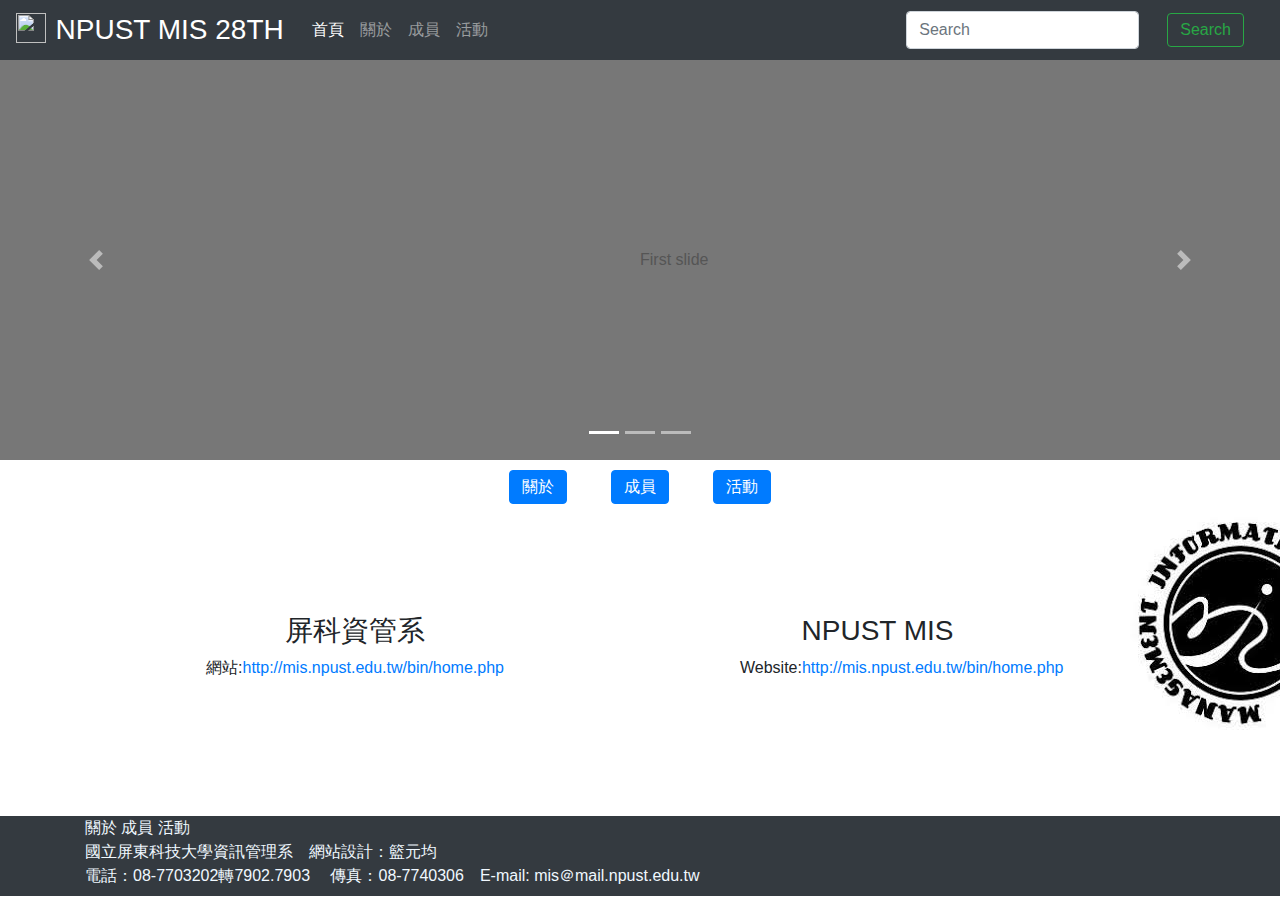
==== index.html @ 9c3fea6a "Update index.html" ====
<!DOCTYPE html>
<html lang="en">

<head>
    <meta charset="UTF-8">
    <meta name="viewport" content="width=device-width, initial-scale=1.0">
    <meta http-equiv="X-UA-Compatible" content="ie=edge">
    <title>屏科大資管系</title>
    <link rel="stylesheet" href="https://stackpath.bootstrapcdn.com/bootstrap/4.3.1/css/bootstrap.min.css" integrity="sha384-ggOyR0iXCbMQv3Xipma34MD+dH/1fQ784/j6cY/iJTQUOhcWr7x9JvoRxT2MZw1T" crossorigin="anonymous">
    <script src="https://code.jquery.com/jquery-3.3.1.slim.min.js" integrity="sha384-q8i/X+965DzO0rT7abK41JStQIAqVgRVzpbzo5smXKp4YfRvH+8abtTE1Pi6jizo" crossorigin="anonymous"></script>
    <script src="https://cdnjs.cloudflare.com/ajax/libs/popper.js/1.14.7/umd/popper.min.js" integrity="sha384-UO2eT0CpHqdSJQ6hJty5KVphtPhzWj9WO1clHTMGa3JDZwrnQq4sF86dIHNDz0W1" crossorigin="anonymous"></script>
    <script src="https://stackpath.bootstrapcdn.com/bootstrap/4.3.1/js/bootstrap.min.js" integrity="sha384-JjSmVgyd0p3pXB1rRibZUAYoIIy6OrQ6VrjIEaFf/nJGzIxFDsf4x0xIM+B07jRM" crossorigin="anonymous"></script>
    <style>
        @import url(mystyle.css);
    </style>
</head>

<body>
    <div class="aaa">
        <!-- .navbar-expand-{sm|md|lg|xl}決定在哪個斷點以上就出現漢堡式選單 -->
        <!-- navbar-dark 文字顏色 .bg-dark 背景顏色 -->
        <nav class="navbar navbar-expand-lg navbar-dark bg-dark">

            <!-- .navbar-brand 左上LOGO位置 -->
            <a class="navbar-brand" href="index.html">
                <img src="images/H-logo.svg" width="30" height="30" class="d-inline-block align-top" alt="">
                <span class="h3 mx-1">NPUST MIS 28TH</span>
            </a>
            <!-- .navbar-toggler 漢堡式選單按鈕 -->
            <button class="navbar-toggler" type="button" data-toggle="collapse" data-target="#navbarSupportedContent" aria-controls="navbarSupportedContent" aria-expanded="false" aria-label="Toggle navigation">
      <!-- .navbar-toggler-icon 漢堡式選單Icon -->
      <span class="navbar-toggler-icon"></span>
    </button>

            <!-- .collapse.navbar-collapse 用於外層中斷點群組和隱藏導覽列內容 -->
            <!-- 選單項目&漢堡式折疊選單 -->
            <div class="collapse navbar-collapse" id="navbarSupportedContent">
                <ul class="navbar-nav mr-auto">
                    <!-- active表示當前頁面 -->
                    <li class="nav-item active">
                        <a class="nav-link" href="index.html">首頁<span class="sr-only">(current)</span></a>
                    </li>
                    <li class="nav-item">
                        <a class="nav-link" href="about.html">關於</a>
                    </li>
                    <li class="nav-item">
                        <a class="nav-link" href="people.html">成員</a>
                    </li>
                    <li class="nav-item">
                        <a class="nav-link" href="thing.html">活動</a>
                    </li>


                </ul>
                <form class="form-inline my-2 my-lg-0">
                    <input class="form-control mr-sm-2" type="text" placeholder="Search" aria-label="Search">
                    <button class="btn btn-outline-success my-2 my-sm-0" type="submit">Search
        </button>
                </form>
            </div>

        </nav>

    </div>

    <main>
        <div id="demo" class="carousel slide" data-ride="carousel">

            <!-- Indicators -->
            <ul class="carousel-indicators">
                <li data-target="#demo" data-slide-to="0" class="active"></li>
                <li data-target="#demo" data-slide-to="1"></li>
                <li data-target="#demo" data-slide-to="2"></li>
            </ul>

            <!-- The slideshow -->
            <div class="carousel-inner">
                <div class="carousel-item active">
                    <svg class="bd-placeholder-img bd-placeholder-img-lg d-block w-100" width="800" height="400" xmlns="http://www.w3.org/2000/svg" preserveAspectRatio="xMidYMid slice" focusable="false" role="img" aria-label="Placeholder: First slide"><title>Placeholder</title><rect fill="#777" width="100%" height="100%" /><text fill="#555" dy=".3em" x="50%" y="50%">First slide</text></svg>
                </div>
                <div class="carousel-item">
                    <svg class="bd-placeholder-img bd-placeholder-img-lg d-block w-100" width="800" height="400" xmlns="http://www.w3.org/2000/svg" preserveAspectRatio="xMidYMid slice" focusable="false" role="img" aria-label="Placeholder: Second slide"><title>Placeholder</title><rect fill="#666" width="100%" height="100%" /><text fill="#444" dy=".3em" x="50%" y="50%">Second slide</text></svg>
                </div>
                <div class="carousel-item">
                    <svg class="bd-placeholder-img bd-placeholder-img-lg d-block w-100" width="800" height="400" xmlns="http://www.w3.org/2000/svg" preserveAspectRatio="xMidYMid slice" focusable="false" role="img" aria-label="Placeholder: Third slide"><title>Placeholder</title><rect fill="#555" width="100%" height="100%" /><text fill="#333" dy=".3em" x="50%" y="50%">Third slide</text></svg>
                </div>
            </div>

            <!-- Left and right controls -->
            <a class="carousel-control-prev" href="#demo" data-slide="prev">
                <span class="carousel-control-prev-icon"></span>
            </a>
            <a class="carousel-control-next" href="#demo" data-slide="next">
                <span class="carousel-control-next-icon"></span>
            </a>
        </div>
    </main>
    <section align="center">
        <a href="about.html"><button type="button" class="btn btn-primary">關於</button></a>
        <a href="people.html"><button type="button" class="btn btn-primary">成員</button></a>
        <a href="thing.html"><button type="button" class="btn btn-primary">活動</button></a>
    </section>

    <div class="container">
        <div class="row">
            <div class="g d-sm-block d-xl-block d-lg-block d-md-block col-12 col-xl-6 col-md-6 col-sm-12 ">
                <h3 class="f">屏科資管系</h3>
                <p class="f">網站:<a href="http://mis.npust.edu.tw/bin/home.php">http://mis.npust.edu.tw/bin/home.php</a></p>

            </div>
            <div class="g d-sm-block d-xl-block d-lg-block d-md-block col-12 col-xl-5 col-md-6 col-sm-12">
                <h3 class="f">NPUST MIS</h3>
                <p class="f">Website:<a href="http://mis.npust.edu.tw/bin/home.php">http://mis.npust.edu.tw/bin/home.php</a></p>

            </div>
            <div class="d-sm-block d-xl-block d-lg-block d-md-block col-12 col-xl-1 col-md-12 col-sm-12">
                <a href="http://mis.npust.edu.tw/bin/home.php"><img src="iconnn.jpg" align="center"></a>


            </div>

        </div>
    </div>
    <footer class="c-footer bg-dark">

        <div class="container">

            <div class="grid-col-12 footera">

                <a href="about.html" class="footera">關於</a>
                <a href="people.html" class="footera">成員</a>
                <a href="thing.html" class="footera">活動</a>

            </div>
            <div class="grid-col-12 grid-col-8-md u-padding-top-md">
                <p class="footercolor">
                    國立屏東科技大學資訊管理系　網站設計：籃元均
                    <br>電話：08-7703202轉7902.7903 　傳真：08-7740306　E-mail: mis＠mail.npust.edu.tw
                </p>
            </div>
        </div>
    </footer>
</body>

</html>
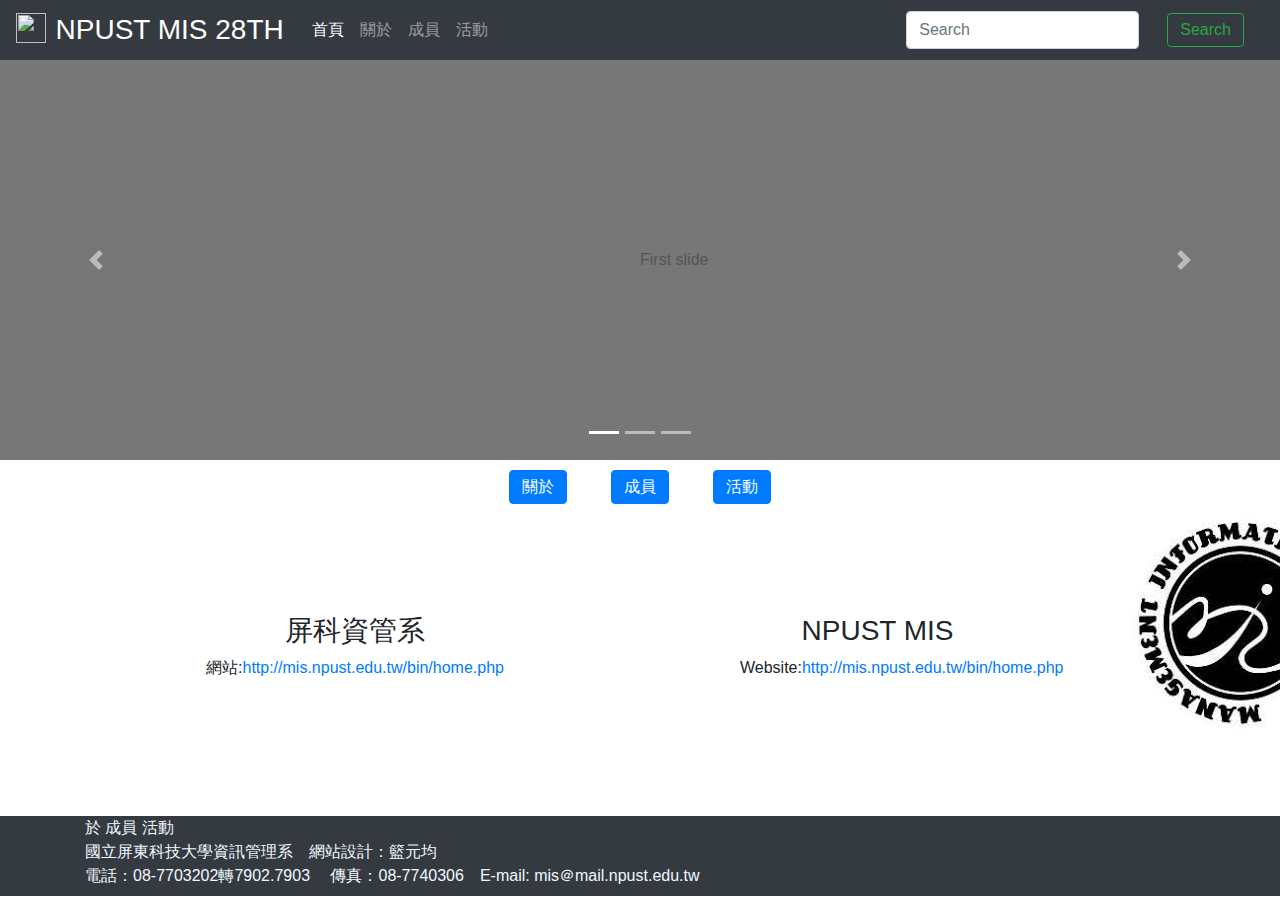
==== commit 140c696a: "Update index.html" ====
--- a/index.html
+++ b/index.html
@@ -127,7 +127,7 @@
 
             <div class="grid-col-12 footera">
 
-                <a href="about.html" class="footera">關於</a>
+                <a href="about.html" class="footera">於</a>
                 <a href="people.html" class="footera">成員</a>
                 <a href="thing.html" class="footera">活動</a>
 
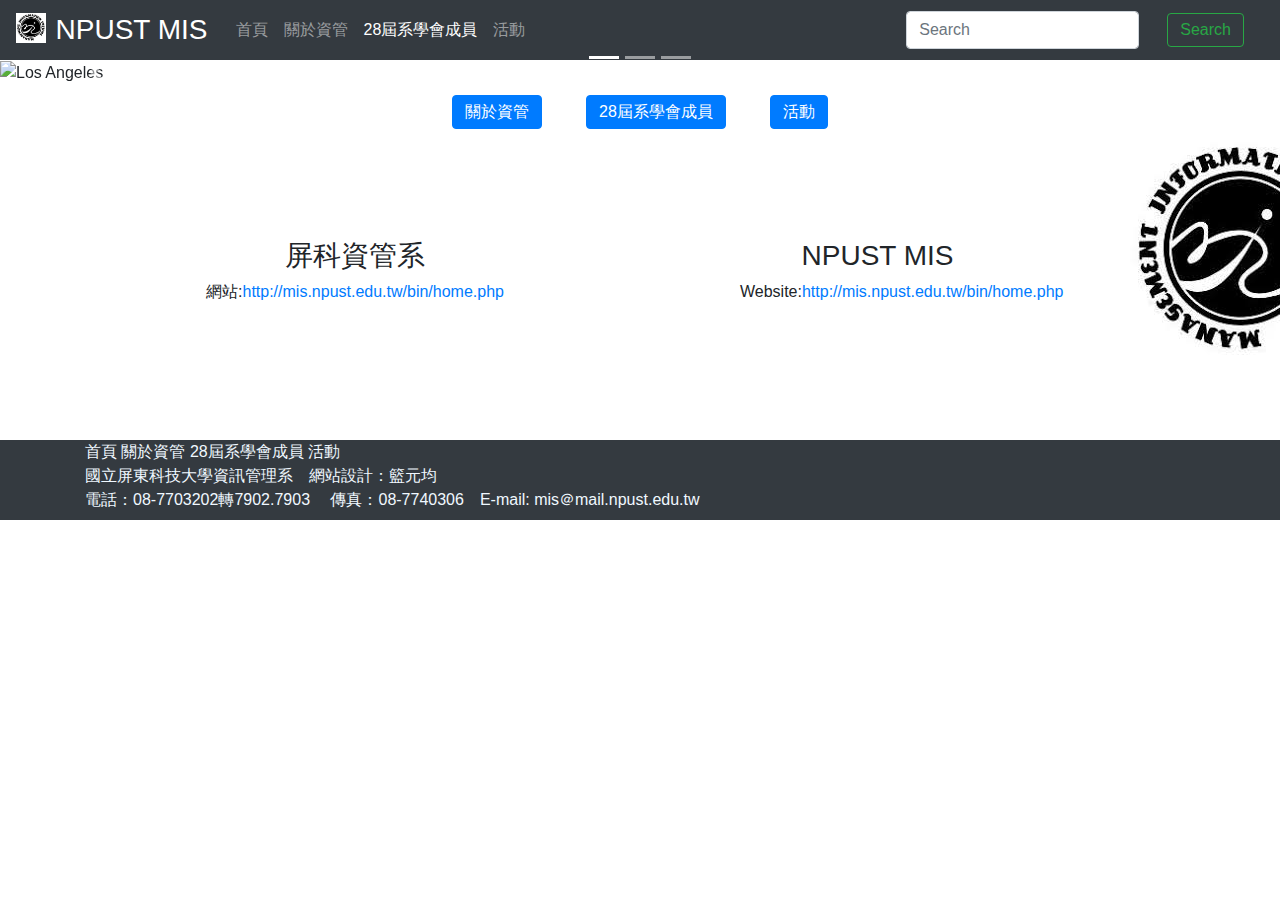
==== commit 55b1c47f: "Update index.html" ====
--- a/index.html
+++ b/index.html
@@ -23,8 +23,8 @@
 
             <!-- .navbar-brand 左上LOGO位置 -->
             <a class="navbar-brand" href="index.html">
-                <img src="images/H-logo.svg" width="30" height="30" class="d-inline-block align-top" alt="">
-                <span class="h3 mx-1">NPUST MIS 28TH</span>
+                <img src="iconnn.jpg" width="30" height="30" class="d-inline-block align-top" alt="">
+                <span class="h3 mx-1">NPUST MIS</span>
             </a>
             <!-- .navbar-toggler 漢堡式選單按鈕 -->
             <button class="navbar-toggler" type="button" data-toggle="collapse" data-target="#navbarSupportedContent" aria-controls="navbarSupportedContent" aria-expanded="false" aria-label="Toggle navigation">
@@ -37,19 +37,18 @@
             <div class="collapse navbar-collapse" id="navbarSupportedContent">
                 <ul class="navbar-nav mr-auto">
                     <!-- active表示當前頁面 -->
-                    <li class="nav-item active">
+                    <li class="nav-item">
                         <a class="nav-link" href="index.html">首頁<span class="sr-only">(current)</span></a>
                     </li>
                     <li class="nav-item">
-                        <a class="nav-link" href="about.html">關於</a>
+                        <a class="nav-link" href="about.html">關於資管</a>
                     </li>
-                    <li class="nav-item">
-                        <a class="nav-link" href="people.html">成員</a>
+                    <li class="nav-item active">
+                        <a class="nav-link" href="people.html">28屆系學會成員</a>
                     </li>
                     <li class="nav-item">
                         <a class="nav-link" href="thing.html">活動</a>
                     </li>
-
 
                 </ul>
                 <form class="form-inline my-2 my-lg-0">
@@ -76,13 +75,13 @@
             <!-- The slideshow -->
             <div class="carousel-inner">
                 <div class="carousel-item active">
-                    <svg class="bd-placeholder-img bd-placeholder-img-lg d-block w-100" width="800" height="400" xmlns="http://www.w3.org/2000/svg" preserveAspectRatio="xMidYMid slice" focusable="false" role="img" aria-label="Placeholder: First slide"><title>Placeholder</title><rect fill="#777" width="100%" height="100%" /><text fill="#555" dy=".3em" x="50%" y="50%">First slide</text></svg>
+                    <img src="picture1.jpg" alt="Los Angeles">
                 </div>
                 <div class="carousel-item">
-                    <svg class="bd-placeholder-img bd-placeholder-img-lg d-block w-100" width="800" height="400" xmlns="http://www.w3.org/2000/svg" preserveAspectRatio="xMidYMid slice" focusable="false" role="img" aria-label="Placeholder: Second slide"><title>Placeholder</title><rect fill="#666" width="100%" height="100%" /><text fill="#444" dy=".3em" x="50%" y="50%">Second slide</text></svg>
+                    <img src="picture2.jpg" alt="Chicago">
                 </div>
                 <div class="carousel-item">
-                    <svg class="bd-placeholder-img bd-placeholder-img-lg d-block w-100" width="800" height="400" xmlns="http://www.w3.org/2000/svg" preserveAspectRatio="xMidYMid slice" focusable="false" role="img" aria-label="Placeholder: Third slide"><title>Placeholder</title><rect fill="#555" width="100%" height="100%" /><text fill="#333" dy=".3em" x="50%" y="50%">Third slide</text></svg>
+                    <img src="picture3.jpg" alt="New York">
                 </div>
             </div>
 
@@ -96,19 +95,19 @@
         </div>
     </main>
     <section align="center">
-        <a href="about.html"><button type="button" class="btn btn-primary">關於</button></a>
-        <a href="people.html"><button type="button" class="btn btn-primary">成員</button></a>
+        <a href="about.html"><button type="button" class="btn btn-primary">關於資管</button></a>
+        <a href="people.html"><button type="button" class="btn btn-primary">28屆系學會成員</button></a>
         <a href="thing.html"><button type="button" class="btn btn-primary">活動</button></a>
     </section>
 
     <div class="container">
         <div class="row">
-            <div class="g d-sm-block d-xl-block d-lg-block d-md-block col-12 col-xl-6 col-md-6 col-sm-12 ">
+            <div class="g d-sm-block d-xl-block d-lg-block d-md-block col-12 col-xl-6 col-md-12 col-sm-12 ">
                 <h3 class="f">屏科資管系</h3>
                 <p class="f">網站:<a href="http://mis.npust.edu.tw/bin/home.php">http://mis.npust.edu.tw/bin/home.php</a></p>
 
             </div>
-            <div class="g d-sm-block d-xl-block d-lg-block d-md-block col-12 col-xl-5 col-md-6 col-sm-12">
+            <div class="g d-sm-block d-xl-block d-lg-block d-md-block col-12 col-xl-5 col-md-12 col-sm-12">
                 <h3 class="f">NPUST MIS</h3>
                 <p class="f">Website:<a href="http://mis.npust.edu.tw/bin/home.php">http://mis.npust.edu.tw/bin/home.php</a></p>
 
@@ -126,11 +125,10 @@
         <div class="container">
 
             <div class="grid-col-12 footera">
-
-                <a href="about.html" class="footera">於</a>
-                <a href="people.html" class="footera">成員</a>
+                <a href="index.html" class="footera">首頁</a>
+                <a href="about.html" class="footera">關於資管</a>
+                <a href="people.html" class="footera">28屆系學會成員</a>
                 <a href="thing.html" class="footera">活動</a>
-
             </div>
             <div class="grid-col-12 grid-col-8-md u-padding-top-md">
                 <p class="footercolor">
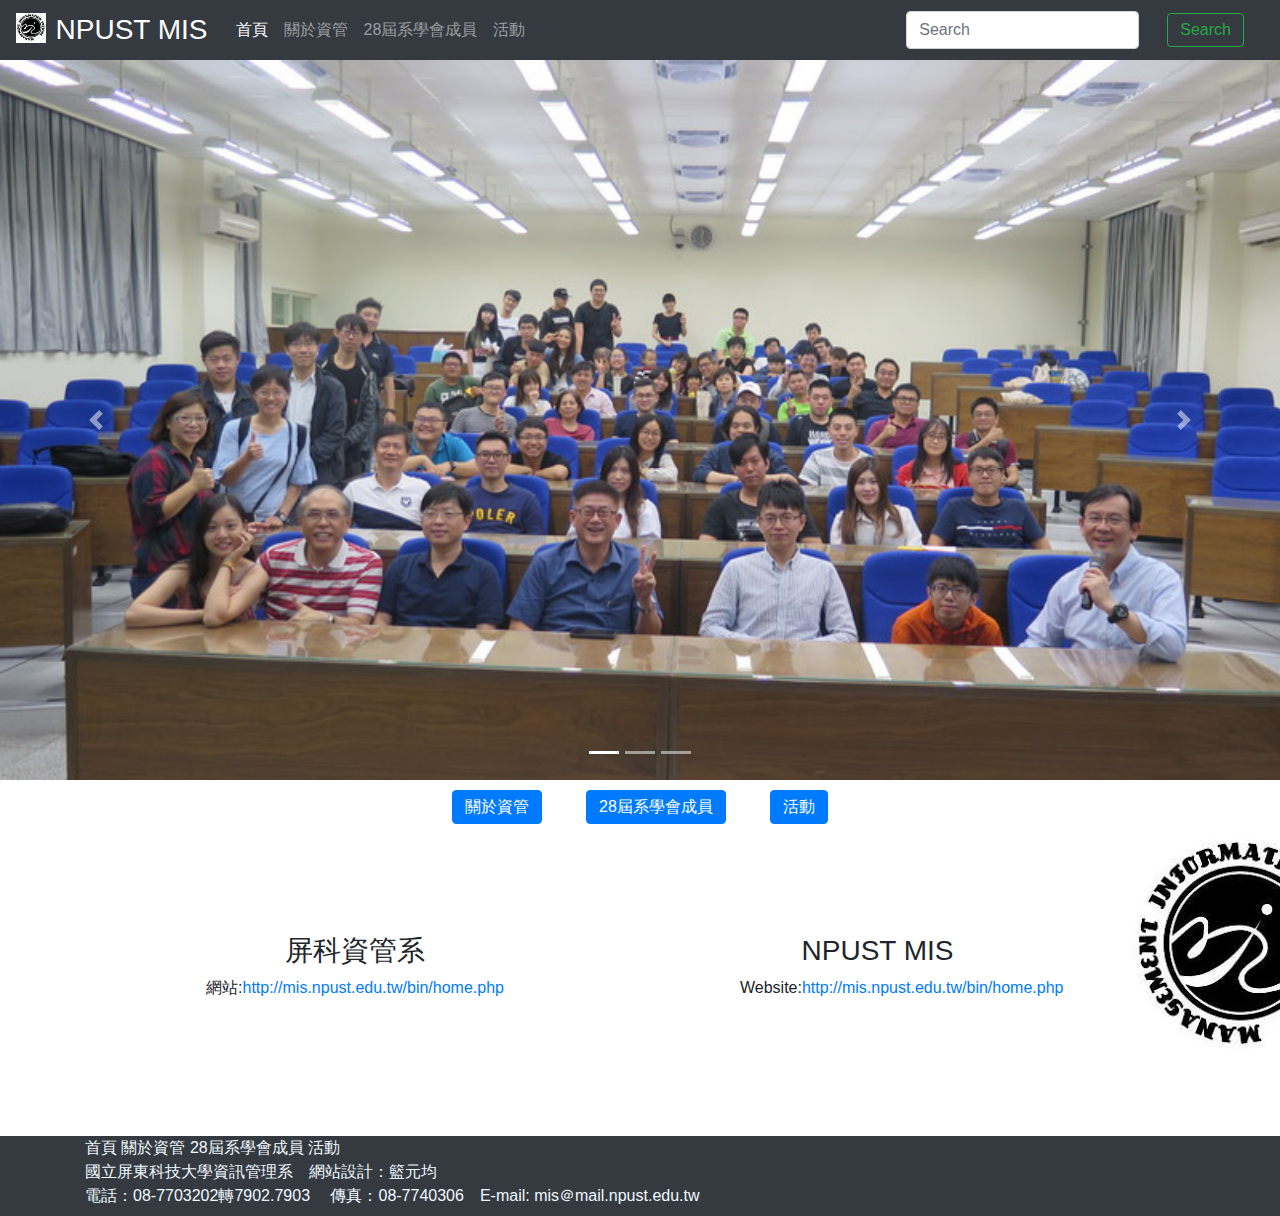
==== commit 1f9f476b: "Update index.html" ====
--- a/index.html
+++ b/index.html
@@ -37,13 +37,13 @@
             <div class="collapse navbar-collapse" id="navbarSupportedContent">
                 <ul class="navbar-nav mr-auto">
                     <!-- active表示當前頁面 -->
-                    <li class="nav-item">
+                    <li class="nav-item active">
                         <a class="nav-link" href="index.html">首頁<span class="sr-only">(current)</span></a>
                     </li>
                     <li class="nav-item">
                         <a class="nav-link" href="about.html">關於資管</a>
                     </li>
-                    <li class="nav-item active">
+                    <li class="nav-item">
                         <a class="nav-link" href="people.html">28屆系學會成員</a>
                     </li>
                     <li class="nav-item">
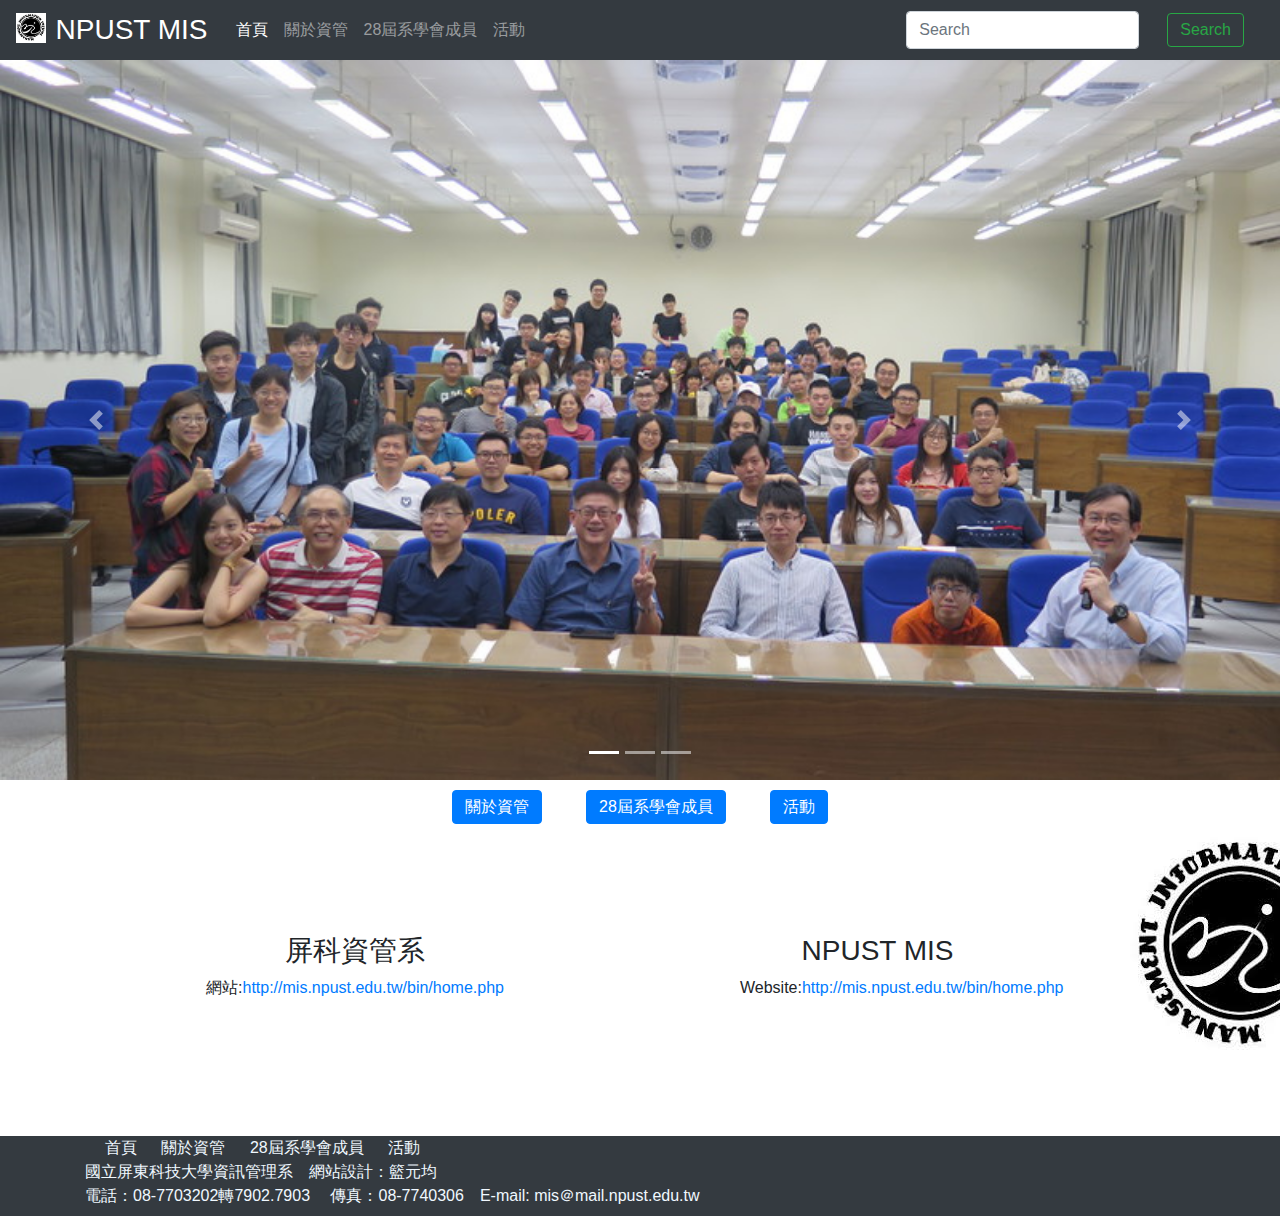
==== commit 50944cf4: "Update index.html" ====
--- a/index.html
+++ b/index.html
@@ -12,6 +12,10 @@
     <script src="https://stackpath.bootstrapcdn.com/bootstrap/4.3.1/js/bootstrap.min.js" integrity="sha384-JjSmVgyd0p3pXB1rRibZUAYoIIy6OrQ6VrjIEaFf/nJGzIxFDsf4x0xIM+B07jRM" crossorigin="anonymous"></script>
     <style>
         @import url(mystyle.css);
+        .footera {
+            margin-left: 10px;
+            margin-right: 10px;
+        }
     </style>
 </head>
 
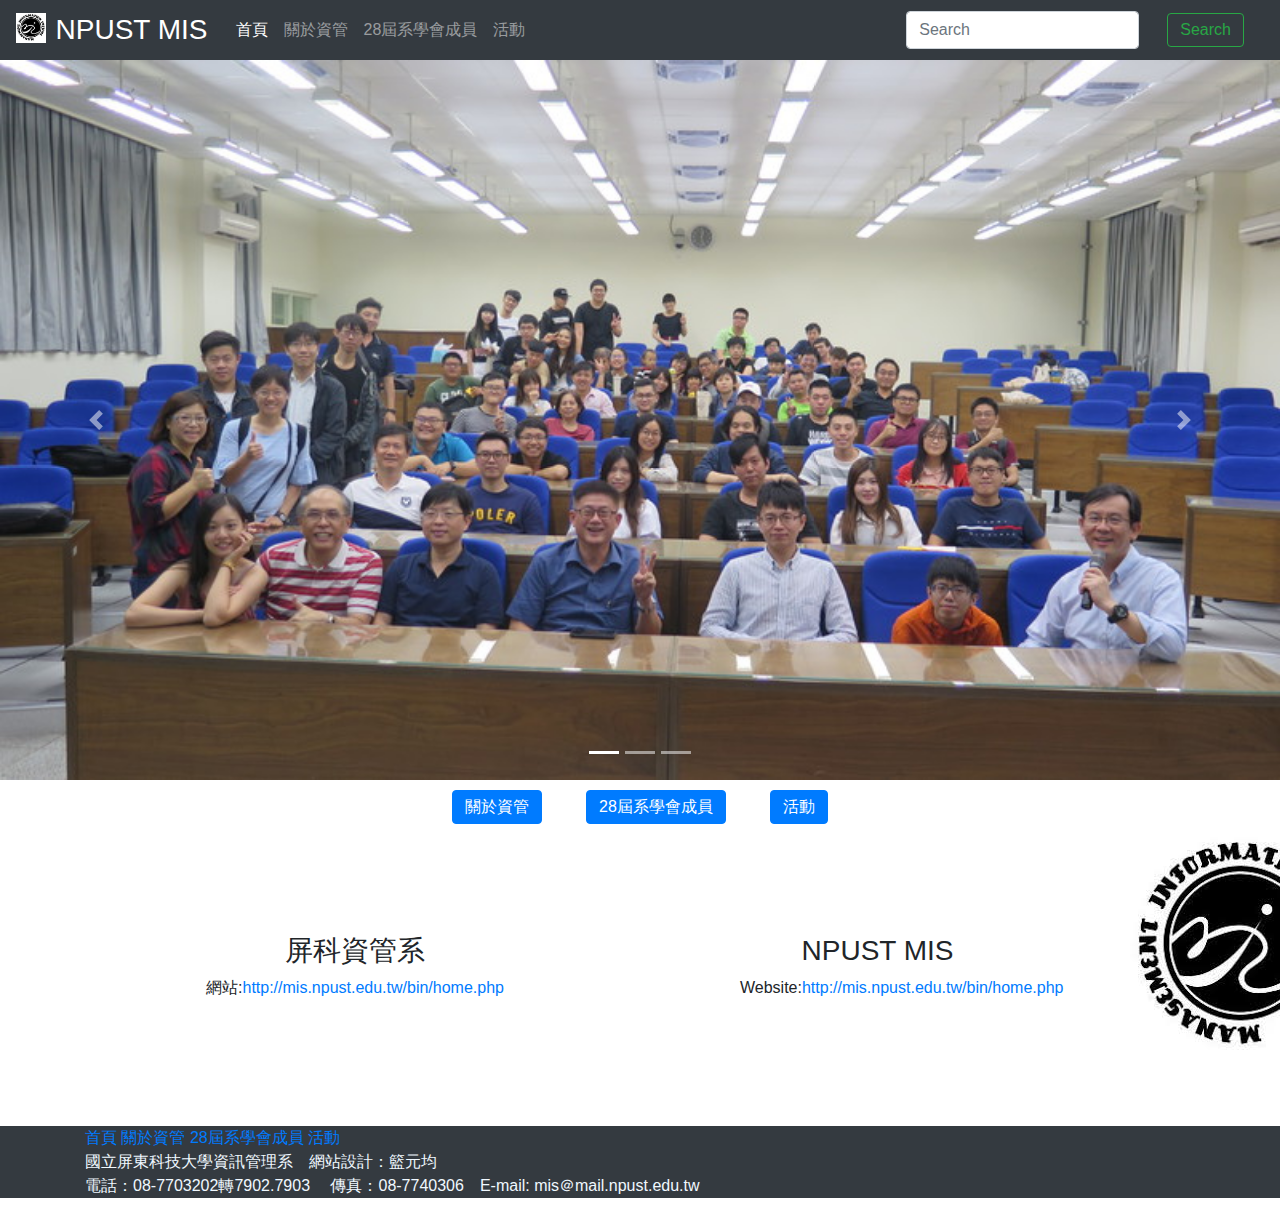
==== commit 4785586a: "Update index.html" ====
--- a/index.html
+++ b/index.html
@@ -12,10 +12,6 @@
     <script src="https://stackpath.bootstrapcdn.com/bootstrap/4.3.1/js/bootstrap.min.js" integrity="sha384-JjSmVgyd0p3pXB1rRibZUAYoIIy6OrQ6VrjIEaFf/nJGzIxFDsf4x0xIM+B07jRM" crossorigin="anonymous"></script>
     <style>
         @import url(mystyle.css);
-        .footera {
-            margin-left: 10px;
-            margin-right: 10px;
-        }
     </style>
 </head>
 
@@ -117,7 +113,7 @@
 
             </div>
             <div class="d-sm-block d-xl-block d-lg-block d-md-block col-12 col-xl-1 col-md-12 col-sm-12">
-                <a href="http://mis.npust.edu.tw/bin/home.php"><img src="iconnn.jpg" align="center"></a>
+                <a href="http://mis.npust.edu.tw/bin/home.php"><img src="iconnn.jpg"></a>
 
 
             </div>
